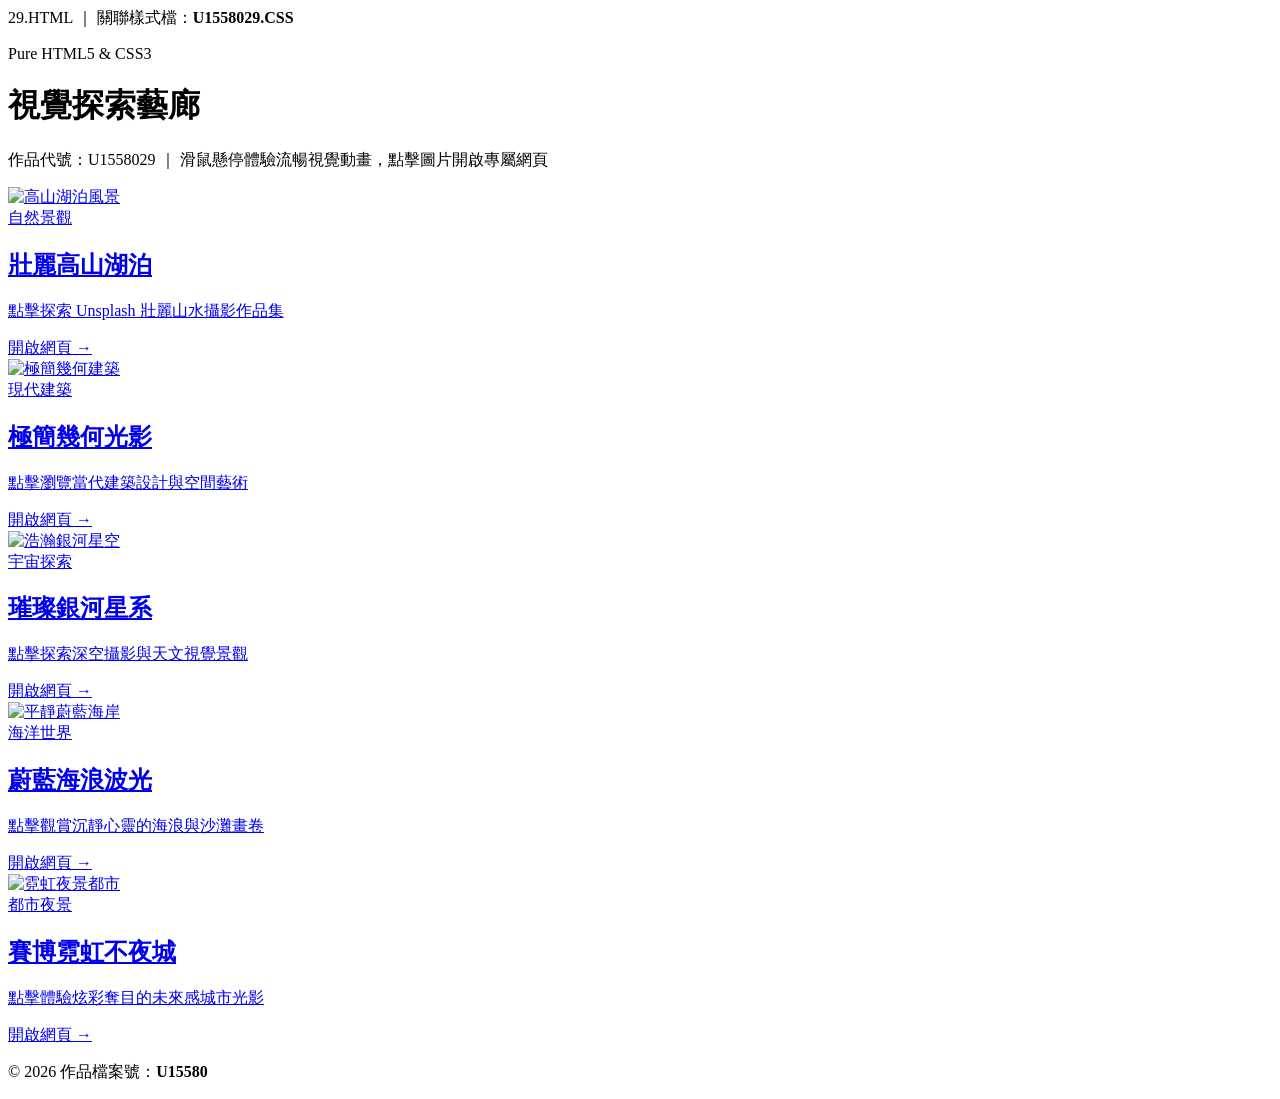
==== U1558029.html @ 0281c9f7 "Add files via upload" ====
29.HTML</strong> ｜ 關聯樣式檔：<strong>U1558029.CSS</strong></p>
    </footer>

</body>
</html><!DOCTYPE html>
<html lang="zh-Hant">
<head>
    <meta charset="UTF-8">
    <meta name="viewport" content="width=device-width, initial-scale=1.0">
    <title>U1558029 - 靜態圖片藝廊</title>
    <!-- 規則 2: 引入外部 CSS 檔案 U1558029.CSS -->
    <link rel="stylesheet" href="U1558029.CSS">
</head>
<body>

    <header class="header-section">
        <div class="header-content">
            <span class="badge">Pure HTML5 & CSS3</span>
            <h1>視覺探索藝廊</h1>
            <p>作品代號：U1558029 ｜ 滑鼠懸停體驗流暢視覺動畫，點擊圖片開啟專屬網頁</p>
        </div>
    </header>

    <main class="gallery-wrapper">
        <div class="gallery-grid">

            <!-- 圖片 1: 高山湖泊 -->
            <a href="https://unsplash.com/s/photos/mountain" target="_blank" rel="noopener noreferrer" class="card-item">
                <div class="image-box">
                    <img src="https://images.unsplash.com/photo-1506744038136-46273834b3fb?auto=format&fit=crop&w=800&q=80" alt="高山湖泊風景">
                    <div class="overlay">
                        <span class="tag">自然景觀</span>
                        <h2>壯麗高山湖泊</h2>
                        <p>點擊探索 Unsplash 壯麗山水攝影作品集</p>
                        <span class="btn-text">開啟網頁 &rarr;</span>
                    </div>
                </div>
            </a>

            <!-- 圖片 2: 現代建築 -->
            <a href="https://unsplash.com/s/photos/architecture" target="_blank" rel="noopener noreferrer" class="card-item">
                <div class="image-box">
                    <img src="https://images.unsplash.com/photo-1513694203232-719a280e022f?auto=format&fit=crop&w=800&q=80" alt="極簡幾何建築">
                    <div class="overlay">
                        <span class="tag">現代建築</span>
                        <h2>極簡幾何光影</h2>
                        <p>點擊瀏覽當代建築設計與空間藝術</p>
                        <span class="btn-text">開啟網頁 &rarr;</span>
                    </div>
                </div>
            </a>

            <!-- 圖片 3: 浩瀚宇宙 -->
            <a href="https://unsplash.com/s/photos/galaxy" target="_blank" rel="noopener noreferrer" class="card-item">
                <div class="image-box">
                    <img src="https://images.unsplash.com/photo-1451187580459-43490279c0fa?auto=format&fit=crop&w=800&q=80" alt="浩瀚銀河星空">
                    <div class="overlay">
                        <span class="tag">宇宙探索</span>
                        <h2>璀璨銀河星系</h2>
                        <p>點擊探索深空攝影與天文視覺景觀</p>
                        <span class="btn-text">開啟網頁 &rarr;</span>
                    </div>
                </div>
            </a>

            <!-- 圖片 4: 深藍海洋 -->
            <a href="https://unsplash.com/s/photos/ocean" target="_blank" rel="noopener noreferrer" class="card-item">
                <div class="image-box">
                    <img src="https://images.unsplash.com/photo-1507525428034-b723cf961d3e?auto=format&fit=crop&w=800&q=80" alt="平靜蔚藍海岸">
                    <div class="overlay">
                        <span class="tag">海洋世界</span>
                        <h2>蔚藍海浪波光</h2>
                        <p>點擊觀賞沉靜心靈的海浪與沙灘畫卷</p>
                        <span class="btn-text">開啟網頁 &rarr;</span>
                    </div>
                </div>
            </a>

            <!-- 圖片 5: 賽博霓虹 -->
            <a href="https://unsplash.com/s/photos/cyberpunk" target="_blank" rel="noopener noreferrer" class="card-item">
                <div class="image-box">
                    <img src="https://images.unsplash.com/photo-1509198397868-475647b2a1e5?auto=format&fit=crop&w=800&q=80" alt="霓虹夜景都市">
                    <div class="overlay">
                        <span class="tag">都市夜景</span>
                        <h2>賽博霓虹不夜城</h2>
                        <p>點擊體驗炫彩奪目的未來感城市光影</p>
                        <span class="btn-text">開啟網頁 &rarr;</span>
                    </div>
                </div>
            </a>

        </div>
    </main>

    <footer class="footer-section">
        <p>&copy; 2026 作品檔案號：<strong>U15580
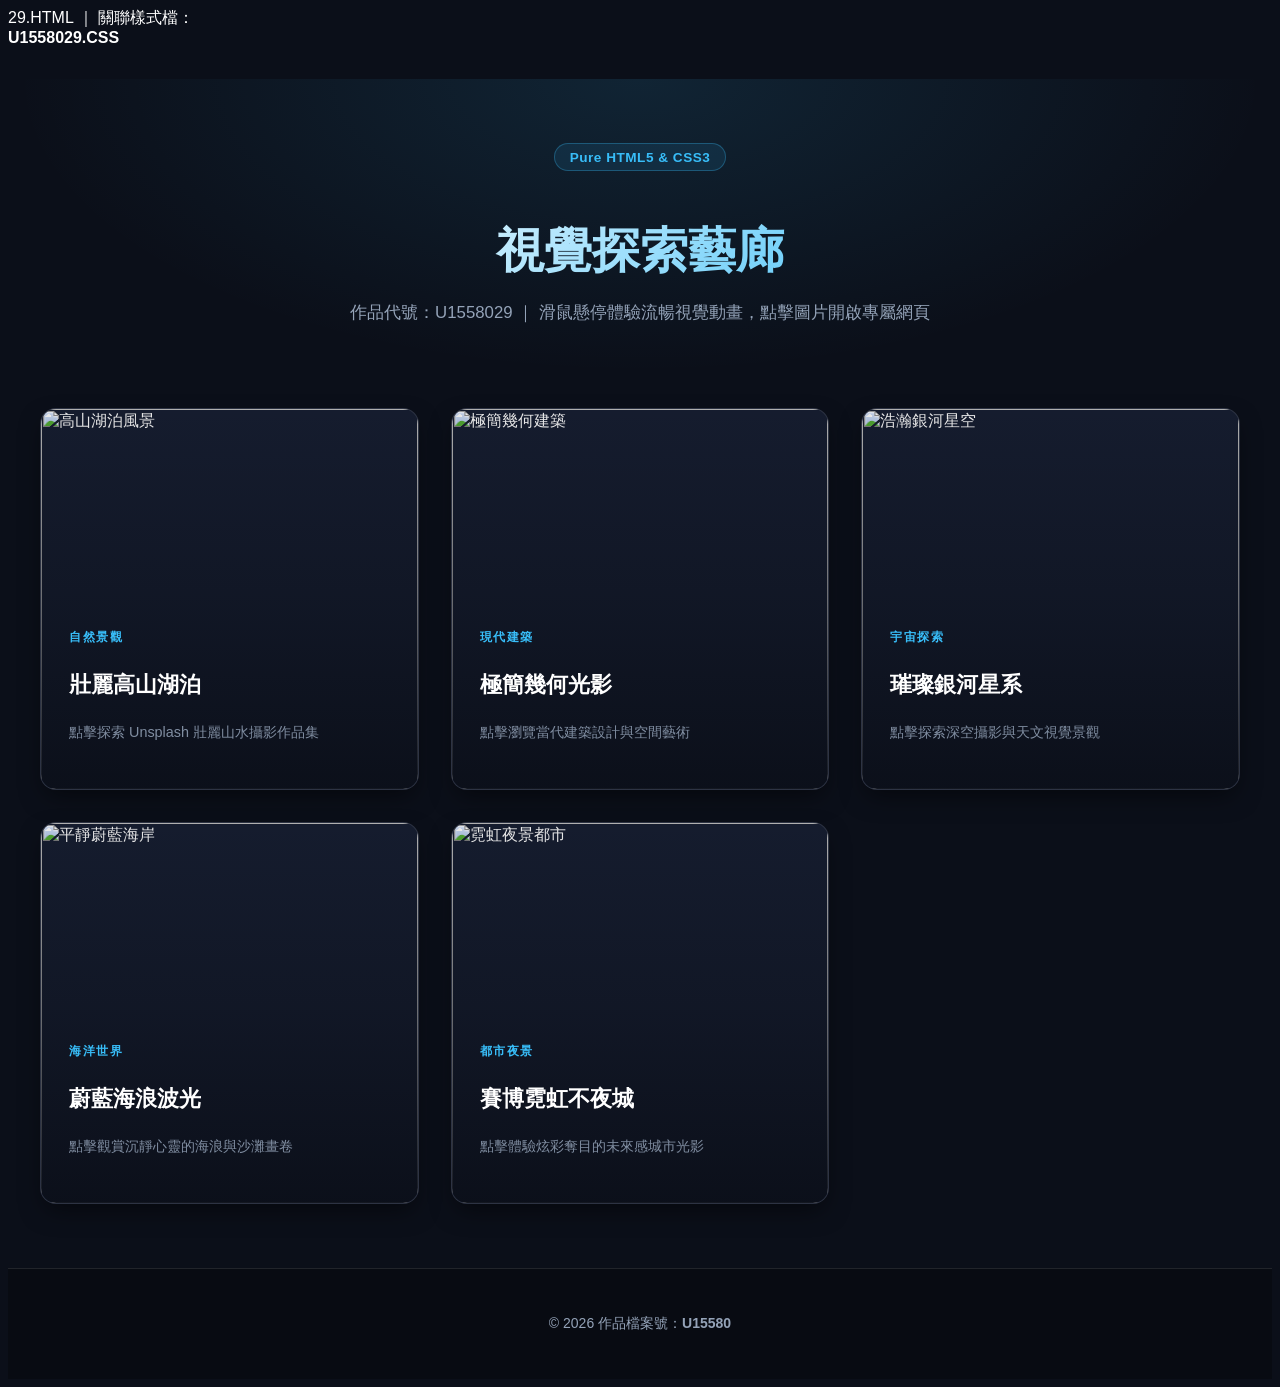
==== commit 36a68253: "Add files via upload" ====
--- a/U1558029.html
+++ b/U1558029.html
@@ -9,7 +9,7 @@
     <meta name="viewport" content="width=device-width, initial-scale=1.0">
     <title>U1558029 - 靜態圖片藝廊</title>
     <!-- 規則 2: 引入外部 CSS 檔案 U1558029.CSS -->
-    <link rel="stylesheet" href="U1558029.CSS">
+    <link rel="stylesheet" href="U1558029.css">
 </head>
 <body>
 
--- a/U1558029.css
+++ b/U1558029.css
@@ -0,0 +1,246 @@
+/* ==========================================================================
+全域變數與基本重置 (Design Tokens & Reset)
+========================================================================== */
+:root {
+--bg-main: #0b0f19;
+--card-bg: #151c2e;
+--text-title: #ffffff;
+--text-muted: #94a3b8;
+--accent-blue: #38bdf8;
+--accent-glow: rgba(56, 189, 248, 0.4);
+--border-color: rgba(255, 255, 255, 0.1);
+--radius-main: 16px;
+--transition-smooth: all 0.4s cubic-bezier(0.16, 1, 0.3, 1);
+}
+
+{
+margin: 0;
+padding: 0;
+box-sizing: border-box;
+}
+
+body {
+background-color: var(--bg-main);
+color: var(--text-title);
+font-family: -apple-system, BlinkMacSystemFont, "Segoe UI", Roboto, "Helvetica Neue", Arial, sans-serif;
+min-height: 100vh;
+display: flex;
+flex-direction: column;
+overflow-x: hidden;
+}
+
+/* ==========================================================================
+頁首樣式 (Header Section)
+========================================================================== */
+.header-section {
+text-align: center;
+padding: 4rem 1.5rem 2rem;
+background: radial-gradient(ellipse at top, rgba(56, 189, 248, 0.12), transparent 70%);
+}
+
+.header-content {
+max-width: 750px;
+margin: 0 auto;
+}
+
+.badge {
+display: inline-block;
+padding: 0.35rem 0.9rem;
+background: rgba(56, 189, 248, 0.1);
+border: 1px solid rgba(56, 189, 248, 0.3);
+color: var(--accent-blue);
+border-radius: 50px;
+font-size: 0.85rem;
+font-weight: 600;
+margin-bottom: 1rem;
+letter-spacing: 0.5px;
+}
+
+.header-section h1 {
+font-size: clamp(2rem, 4vw, 3rem);
+font-weight: 800;
+margin-bottom: 0.75rem;
+background: linear-gradient(135deg, #ffffff 0%, var(--accent-blue) 100%);
+-webkit-background-clip: text;
+-webkit-text-fill-color: transparent;
+}
+
+.header-section p {
+color: var(--text-muted);
+font-size: 1.05rem;
+line-height: 1.6;
+}
+
+/* ==========================================================================
+藝廊網格配置 (Gallery Grid Layout)
+========================================================================== */
+.gallery-wrapper {
+max-width: 1200px;
+margin: 0 auto;
+padding: 2rem 1.5rem 4rem;
+width: 100%;
+flex: 1;
+}
+
+.gallery-grid {
+display: grid;
+grid-template-columns: repeat(auto-fit, minmax(320px, 1fr));
+gap: 2rem;
+}
+
+/* ==========================================================================
+圖片卡片與滑鼠移過動畫 (Rules 4 & 5: CSS Hover Animations & Links)
+========================================================================== */
+.card-item {
+display: block;
+text-decoration: none;
+color: inherit;
+border-radius: var(--radius-main);
+background-color: var(--card-bg);
+border: 1px solid var(--border-color);
+overflow: hidden;
+position: relative;
+box-shadow: 0 10px 25px -5px rgba(0, 0, 0, 0.5);
+transition: var(--transition-smooth);
+cursor: pointer;
+}
+
+.image-box {
+position: relative;
+width: 100%;
+height: 380px;
+overflow: hidden;
+}
+
+.image-box img {
+width: 100%;
+height: 100%;
+object-fit: cover;
+display: block;
+filter: brightness(0.9) contrast(1.05);
+/* 滑鼠離開時的流暢還原動畫 */
+transition: transform 0.6s cubic-bezier(0.16, 1, 0.3, 1), filter 0.4s ease;
+}
+
+.overlay {
+position: absolute;
+inset: 0;
+background: linear-gradient(
+to top,
+rgba(11, 15, 25, 0.95) 0%,
+rgba(11, 15, 25, 0.4) 50%,
+transparent 100%
+);
+display: flex;
+flex-direction: column;
+justify-content: flex-end;
+padding: 1.75rem;
+transition: var(--transition-smooth);
+}
+
+.tag {
+font-size: 0.75rem;
+font-weight: 700;
+color: var(--accent-blue);
+text-transform: uppercase;
+letter-spacing: 1.5px;
+margin-bottom: 0.4rem;
+transform: translateY(12px);
+transition: var(--transition-smooth);
+}
+
+.overlay h2 {
+font-size: 1.35rem;
+font-weight: 700;
+margin-bottom: 0.4rem;
+color: var(--text-title);
+transform: translateY(12px);
+transition: var(--transition-smooth);
+}
+
+.overlay p {
+font-size: 0.9rem;
+color: var(--text-muted);
+margin-bottom: 1rem;
+transform: translateY(15px);
+opacity: 0.85;
+transition: var(--transition-smooth);
+}
+
+.btn-text {
+display: inline-flex;
+align-items: center;
+font-size: 0.85rem;
+font-weight: 600;
+color: var(--accent-blue);
+transform: translateY(15px);
+opacity: 0;
+transition: var(--transition-smooth);
+}
+
+/* --------------------------------------------------
+🔥 純 CSS 滑鼠 Hover 動畫效果 (無 Java / JavaScript)
+-------------------------------------------------- */
+
+/* 1. 卡片向上浮起、微幅放大並產生發光外陰影 */
+.card-item:hover {
+transform: translateY(-10px) scale(1.02);
+border-color: var(--accent-blue);
+box-shadow: 0 20px 35px -10px rgba(0, 0, 0, 0.7), 0 0 20px var(--accent-glow);
+}
+
+/* 2. 圖片放大與微幅旋轉效果 */
+.card-item:hover .image-box img {
+transform: scale(1.1) rotate(0.8deg);
+filter: brightness(1) contrast(1.1);
+}
+
+/* 3. 暗色漸層背景加深以凸顯文字 */
+.card-item:hover .overlay {
+background: linear-gradient(
+to top,
+rgba(11, 15, 25, 0.98) 0%,
+rgba(11, 15, 25, 0.5) 60%,
+rgba(56, 189, 248, 0.08) 100%
+);
+}
+
+/* 4. 遮罩文字與按鈕向上升起並完全顯示 */
+.card-item:hover .tag,
+.card-item:hover .overlay h2,
+.card-item:hover .overlay p,
+.card-item:hover .btn-text {
+transform: translateY(0);
+opacity: 1;
+}
+
+/* ==========================================================================
+頁尾樣式 (Footer Section)
+========================================================================== */
+.footer-section {
+text-align: center;
+padding: 2rem 1.5rem;
+background-color: #080b12;
+border-top: 1px solid var(--border-color);
+color: var(--text-muted);
+font-size: 0.875rem;
+}
+
+/* ==========================================================================
+響應式螢幕適應 (Responsive Design)
+========================================================================== */
+@media (max-width: 640px) {
+.gallery-grid {
+grid-template-columns: 1fr;
+}
+
+.image-box {
+    height: 320px;
+}
+
+.header-section {
+    padding: 3rem 1rem 1.5rem;
+}
+
+
+}
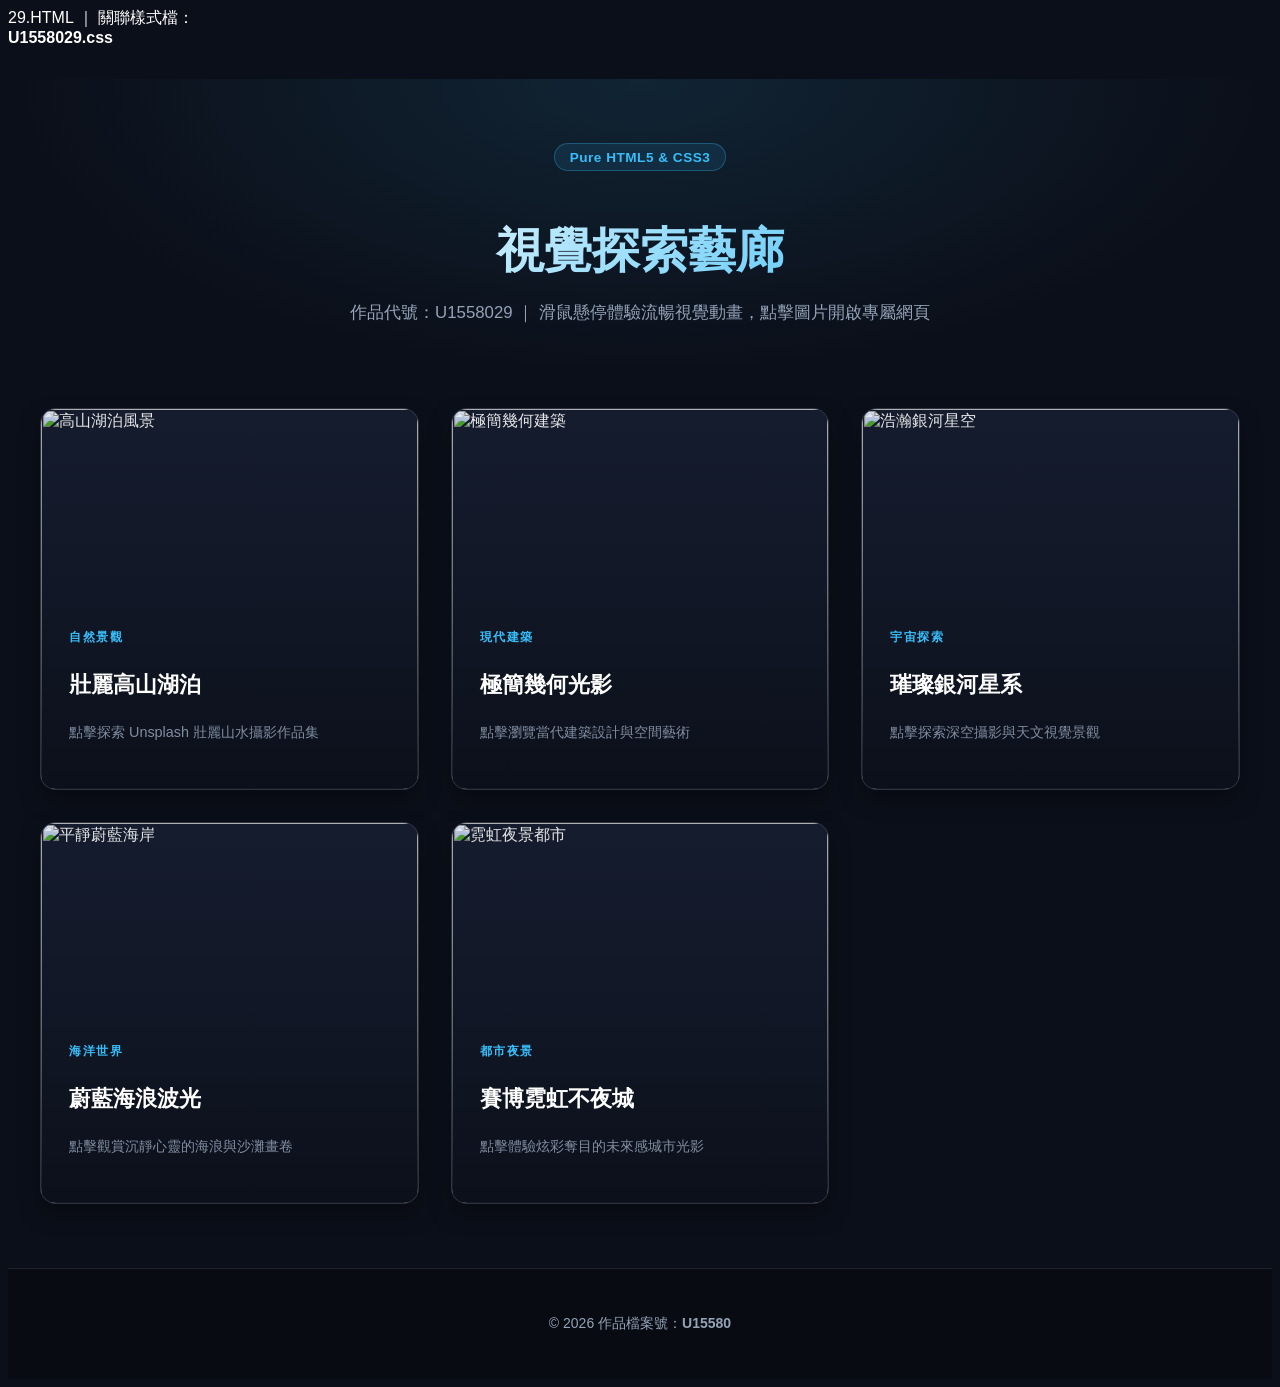
==== commit e5248d4e: "Add files via upload" ====
--- a/U1558029.html
+++ b/U1558029.html
@@ -1,4 +1,4 @@
-29.HTML</strong> ｜ 關聯樣式檔：<strong>U1558029.CSS</strong></p>
+29.HTML</strong> ｜ 關聯樣式檔：<strong>U1558029.css</strong></p>
     </footer>
 
 </body>
@@ -8,7 +8,7 @@
     <meta charset="UTF-8">
     <meta name="viewport" content="width=device-width, initial-scale=1.0">
     <title>U1558029 - 靜態圖片藝廊</title>
-    <!-- 規則 2: 引入外部 CSS 檔案 U1558029.CSS -->
+    <!-- 規則 2: 引入外部 CSS 檔案 U1558029.css -->
     <link rel="stylesheet" href="U1558029.css">
 </head>
 <body>
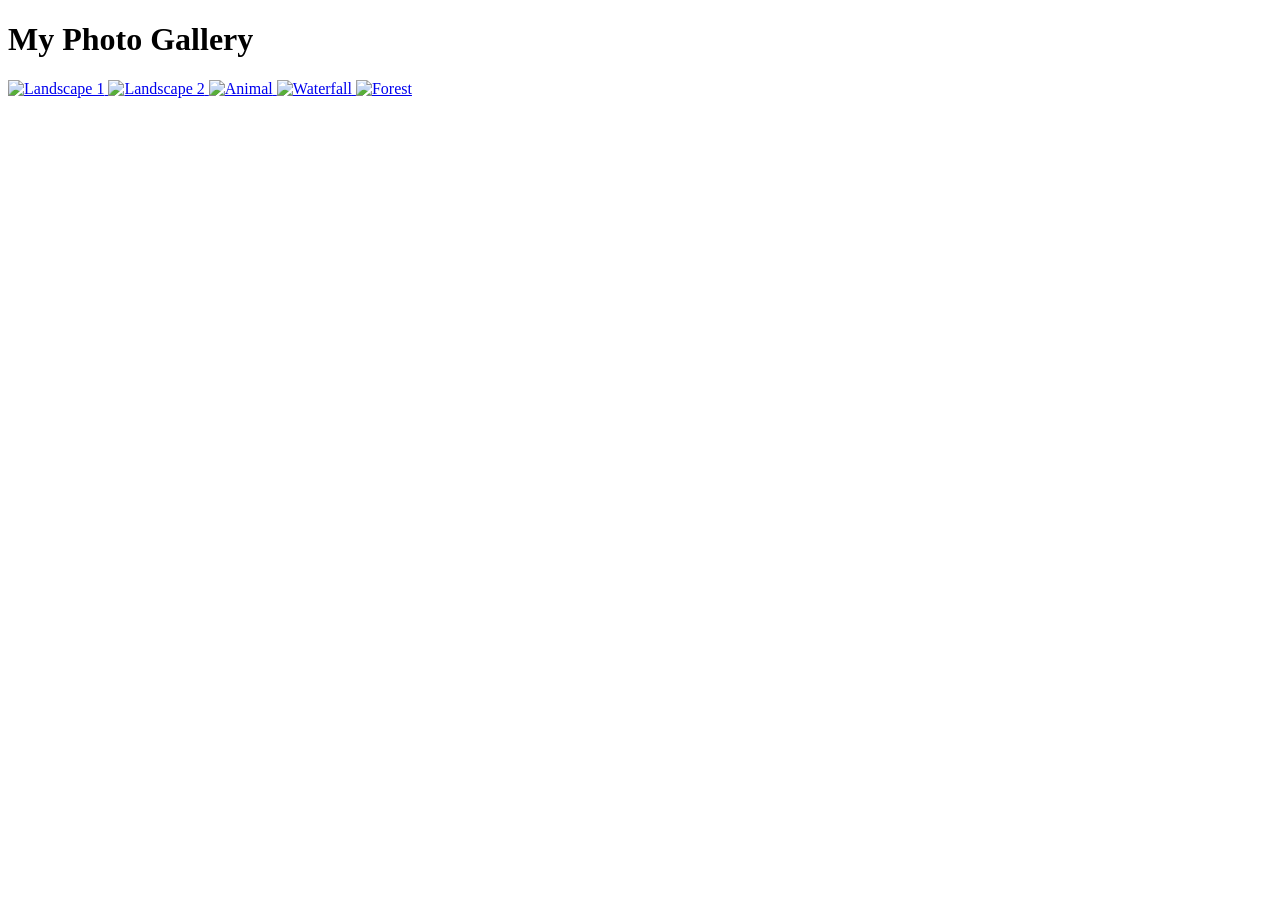
==== commit 370f92f5: "Add files via upload" ====
--- a/U1558029.html
+++ b/U1558029.html
@@ -1,96 +1,35 @@
-29.HTML</strong> ｜ 關聯樣式檔：<strong>U1558029.css</strong></p>
-    </footer>
-
-</body>
-</html><!DOCTYPE html>
-<html lang="zh-Hant">
+<!DOCTYPE html>
+<html lang="zh-TW">
 <head>
     <meta charset="UTF-8">
     <meta name="viewport" content="width=device-width, initial-scale=1.0">
-    <title>U1558029 - 靜態圖片藝廊</title>
-    <!-- 規則 2: 引入外部 CSS 檔案 U1558029.css -->
-    <link rel="stylesheet" href="U1558029.css">
+    <title>U1558029 - Image Gallery</title>
+    <!-- 引入外部 CSS 檔案 -->
+    <link rel="stylesheet" href="U1558029.CSS">
 </head>
 <body>
 
-    <header class="header-section">
-        <div class="header-content">
-            <span class="badge">Pure HTML5 & CSS3</span>
-            <h1>視覺探索藝廊</h1>
-            <p>作品代號：U1558029 ｜ 滑鼠懸停體驗流暢視覺動畫，點擊圖片開啟專屬網頁</p>
-        </div>
+    <header>
+        <h1>My Photo Gallery</h1>
     </header>
 
-    <main class="gallery-wrapper">
-        <div class="gallery-grid">
-
-            <!-- 圖片 1: 高山湖泊 -->
-            <a href="https://unsplash.com/s/photos/mountain" target="_blank" rel="noopener noreferrer" class="card-item">
-                <div class="image-box">
-                    <img src="https://images.unsplash.com/photo-1506744038136-46273834b3fb?auto=format&fit=crop&w=800&q=80" alt="高山湖泊風景">
-                    <div class="overlay">
-                        <span class="tag">自然景觀</span>
-                        <h2>壯麗高山湖泊</h2>
-                        <p>點擊探索 Unsplash 壯麗山水攝影作品集</p>
-                        <span class="btn-text">開啟網頁 &rarr;</span>
-                    </div>
-                </div>
-            </a>
-
-            <!-- 圖片 2: 現代建築 -->
-            <a href="https://unsplash.com/s/photos/architecture" target="_blank" rel="noopener noreferrer" class="card-item">
-                <div class="image-box">
-                    <img src="https://images.unsplash.com/photo-1513694203232-719a280e022f?auto=format&fit=crop&w=800&q=80" alt="極簡幾何建築">
-                    <div class="overlay">
-                        <span class="tag">現代建築</span>
-                        <h2>極簡幾何光影</h2>
-                        <p>點擊瀏覽當代建築設計與空間藝術</p>
-                        <span class="btn-text">開啟網頁 &rarr;</span>
-                    </div>
-                </div>
-            </a>
-
-            <!-- 圖片 3: 浩瀚宇宙 -->
-            <a href="https://unsplash.com/s/photos/galaxy" target="_blank" rel="noopener noreferrer" class="card-item">
-                <div class="image-box">
-                    <img src="https://images.unsplash.com/photo-1451187580459-43490279c0fa?auto=format&fit=crop&w=800&q=80" alt="浩瀚銀河星空">
-                    <div class="overlay">
-                        <span class="tag">宇宙探索</span>
-                        <h2>璀璨銀河星系</h2>
-                        <p>點擊探索深空攝影與天文視覺景觀</p>
-                        <span class="btn-text">開啟網頁 &rarr;</span>
-                    </div>
-                </div>
-            </a>
-
-            <!-- 圖片 4: 深藍海洋 -->
-            <a href="https://unsplash.com/s/photos/ocean" target="_blank" rel="noopener noreferrer" class="card-item">
-                <div class="image-box">
-                    <img src="https://images.unsplash.com/photo-1507525428034-b723cf961d3e?auto=format&fit=crop&w=800&q=80" alt="平靜蔚藍海岸">
-                    <div class="overlay">
-                        <span class="tag">海洋世界</span>
-                        <h2>蔚藍海浪波光</h2>
-                        <p>點擊觀賞沉靜心靈的海浪與沙灘畫卷</p>
-                        <span class="btn-text">開啟網頁 &rarr;</span>
-                    </div>
-                </div>
-            </a>
-
-            <!-- 圖片 5: 賽博霓虹 -->
-            <a href="https://unsplash.com/s/photos/cyberpunk" target="_blank" rel="noopener noreferrer" class="card-item">
-                <div class="image-box">
-                    <img src="https://images.unsplash.com/photo-1509198397868-475647b2a1e5?auto=format&fit=crop&w=800&q=80" alt="霓虹夜景都市">
-                    <div class="overlay">
-                        <span class="tag">都市夜景</span>
-                        <h2>賽博霓虹不夜城</h2>
-                        <p>點擊體驗炫彩奪目的未來感城市光影</p>
-                        <span class="btn-text">開啟網頁 &rarr;</span>
-                    </div>
-                </div>
-            </a>
-
-        </div>
+    <main class="gallery">
+        <a href="https://unsplash.com" target="_blank" class="gallery-item">
+            <img src="https://picsum.photos/id/1015/600/400" alt="Landscape 1">
+        </a>
+        <a href="https://unsplash.com" target="_blank" class="gallery-item">
+            <img src="https://picsum.photos/id/1018/600/400" alt="Landscape 2">
+        </a>
+        <a href="https://unsplash.com" target="_blank" class="gallery-item">
+            <img src="https://picsum.photos/id/1025/600/400" alt="Animal">
+        </a>
+        <a href="https://unsplash.com" target="_blank" class="gallery-item">
+            <img src="https://picsum.photos/id/1039/600/400" alt="Waterfall">
+        </a>
+        <a href="https://unsplash.com" target="_blank" class="gallery-item">
+            <img src="https://picsum.photos/id/1043/600/400" alt="Forest">
+        </a>
     </main>
 
-    <footer class="footer-section">
-        <p>&copy; 2026 作品檔案號：<strong>U15580+</body>
+</html>
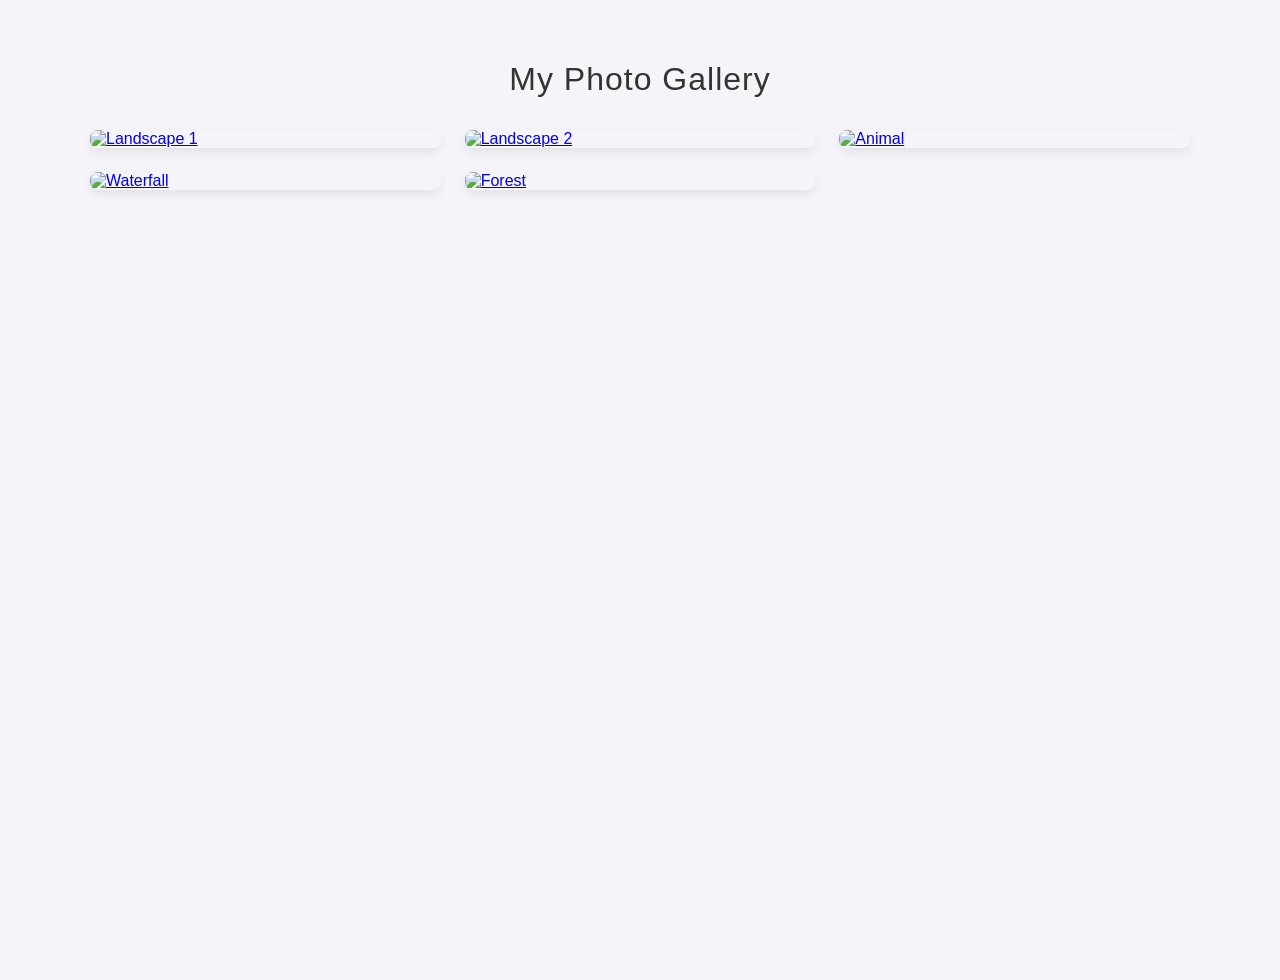
==== commit e8146d1d: "Add files via upload" ====
--- a/U1558029.html
+++ b/U1558029.html
@@ -5,7 +5,7 @@
     <meta name="viewport" content="width=device-width, initial-scale=1.0">
     <title>U1558029 - Image Gallery</title>
     <!-- 引入外部 CSS 檔案 -->
-    <link rel="stylesheet" href="U1558029.CSS">
+    <link rel="stylesheet" href="U1558029.css">
 </head>
 <body>
 
--- a/U1558029.css
+++ b/U1558029.css
@@ -0,0 +1,60 @@
+/* STREAMING_CHUNK:Setting global page typography and alignment... */
+
+{
+box-sizing: border-box;
+margin: 0;
+padding: 0;
+}
+
+body {
+font-family: 'Segoe UI', Tahoma, Geneva, Verdana, sans-serif;
+background-color: #f4f4f9;
+color: #333;
+display: flex;
+flex-direction: column;
+align-items: center;
+min-height: 100vh;
+padding: 2rem;
+}
+
+header h1 {
+margin-bottom: 2rem;
+font-weight: 300;
+letter-spacing: 1px;
+}
+
+/* STREAMING_CHUNK:Configuring gallery layout and responsive grid... */
+.gallery {
+display: grid;
+grid-template-columns: repeat(auto-fit, minmax(280px, 1fr));
+gap: 1.5rem;
+width: 100%;
+max-width: 1100px;
+}
+
+/* STREAMING_CHUNK:Applying hover scale animation and styling cards... */
+.gallery-item {
+display: block;
+overflow: hidden;
+border-radius: 8px;
+box-shadow: 0 4px 10px rgba(0, 0, 0, 0.08);
+transition: box-shadow 0.3s ease;
+}
+
+.gallery-item img {
+width: 100%;
+height: 100%;
+object-fit: cover;
+display: block;
+/* 懸停動畫縮放設定 */
+transition: transform 0.3s ease;
+}
+
+/* 懸停時圖片放大與陰影加深效果 */
+.gallery-item:hover img {
+transform: scale(1.08);
+}
+
+.gallery-item:hover {
+box-shadow: 0 8px 20px rgba(0, 0, 0, 0.15);
+}
